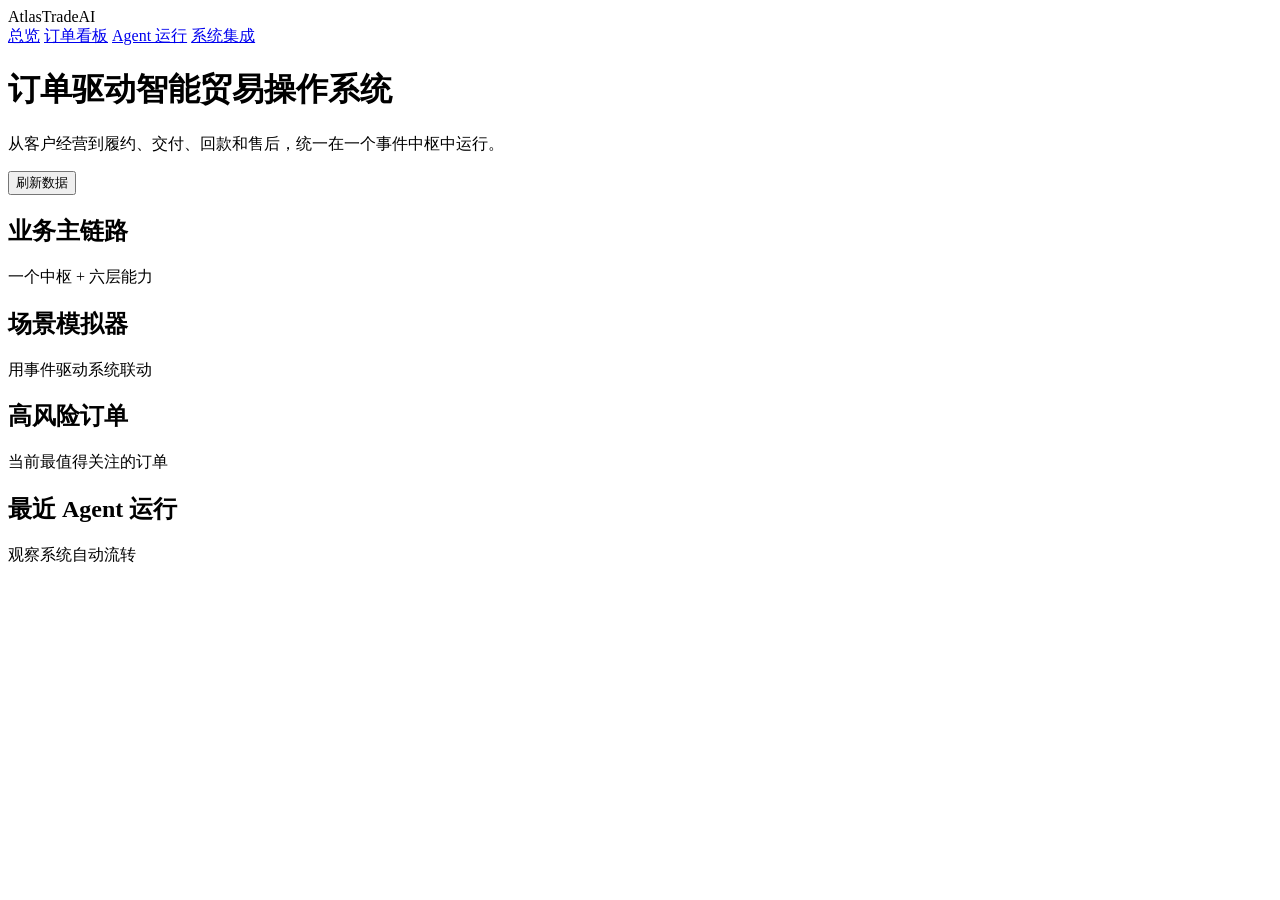
==== src/atlas_trade_ai/webapp/index.html @ feb586f9 "init demo" ====
<!doctype html>
<html lang="zh-CN">
  <head>
    <meta charset="UTF-8" />
    <meta name="viewport" content="width=device-width, initial-scale=1.0" />
    <title>AtlasTradeAI 控制台</title>
    <link rel="stylesheet" href="/ui/assets/styles.css" />
  </head>
  <body>
    <div class="shell">
      <aside class="sidebar">
        <div class="brand">AtlasTradeAI</div>
        <nav class="nav">
          <a class="nav-link active" href="/ui/index.html">总览</a>
          <a class="nav-link" href="/ui/orders.html">订单看板</a>
          <a class="nav-link" href="/ui/agents.html">Agent 运行</a>
          <a class="nav-link" href="/ui/integrations.html">系统集成</a>
        </nav>
      </aside>
      <main class="content">
        <header class="page-header">
          <div>
            <h1>订单驱动智能贸易操作系统</h1>
            <p>从客户经营到履约、交付、回款和售后，统一在一个事件中枢中运行。</p>
          </div>
          <div class="toolbar">
            <button id="refresh-dashboard" class="primary">刷新数据</button>
          </div>
        </header>

        <section id="kpis" class="kpi-grid"></section>

        <section class="grid two-col">
          <div class="panel">
            <div class="panel-title">
              <h2>业务主链路</h2>
              <span>一个中枢 + 六层能力</span>
            </div>
            <div id="process-map" class="process-map"></div>
          </div>
          <div class="panel">
            <div class="panel-title">
              <h2>场景模拟器</h2>
              <span>用事件驱动系统联动</span>
            </div>
            <div id="scenario-list" class="scenario-list"></div>
            <pre id="scenario-result" class="code-block"></pre>
          </div>
        </section>

        <section class="grid two-col">
          <div class="panel">
            <div class="panel-title">
              <h2>高风险订单</h2>
              <span>当前最值得关注的订单</span>
            </div>
            <div id="high-risk-orders" class="list"></div>
          </div>
          <div class="panel">
            <div class="panel-title">
              <h2>最近 Agent 运行</h2>
              <span>观察系统自动流转</span>
            </div>
            <div id="recent-agent-runs" class="list"></div>
          </div>
        </section>
      </main>
    </div>
    <script type="module" src="/ui/assets/dashboard.js"></script>
  </body>
</html>
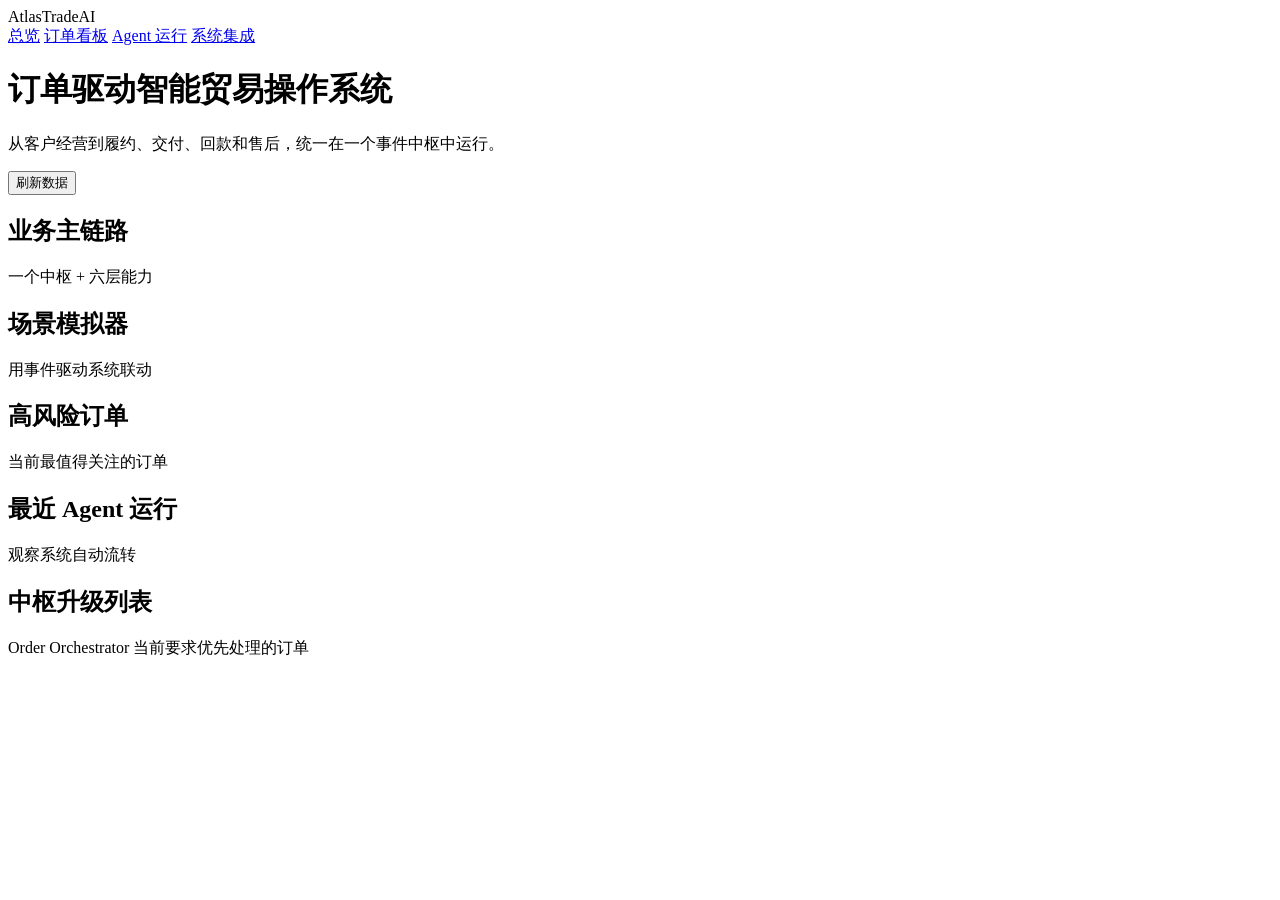
==== commit 27106ae0: "中枢升级（流转控制+风险判断和监控）" ====
--- a/src/atlas_trade_ai/webapp/index.html
+++ b/src/atlas_trade_ai/webapp/index.html
@@ -64,6 +64,14 @@
             <div id="recent-agent-runs" class="list"></div>
           </div>
         </section>
+
+        <section class="panel">
+          <div class="panel-title">
+            <h2>中枢升级列表</h2>
+            <span>Order Orchestrator 当前要求优先处理的订单</span>
+          </div>
+          <div id="escalation-orders" class="list"></div>
+        </section>
       </main>
     </div>
     <script type="module" src="/ui/assets/dashboard.js"></script>
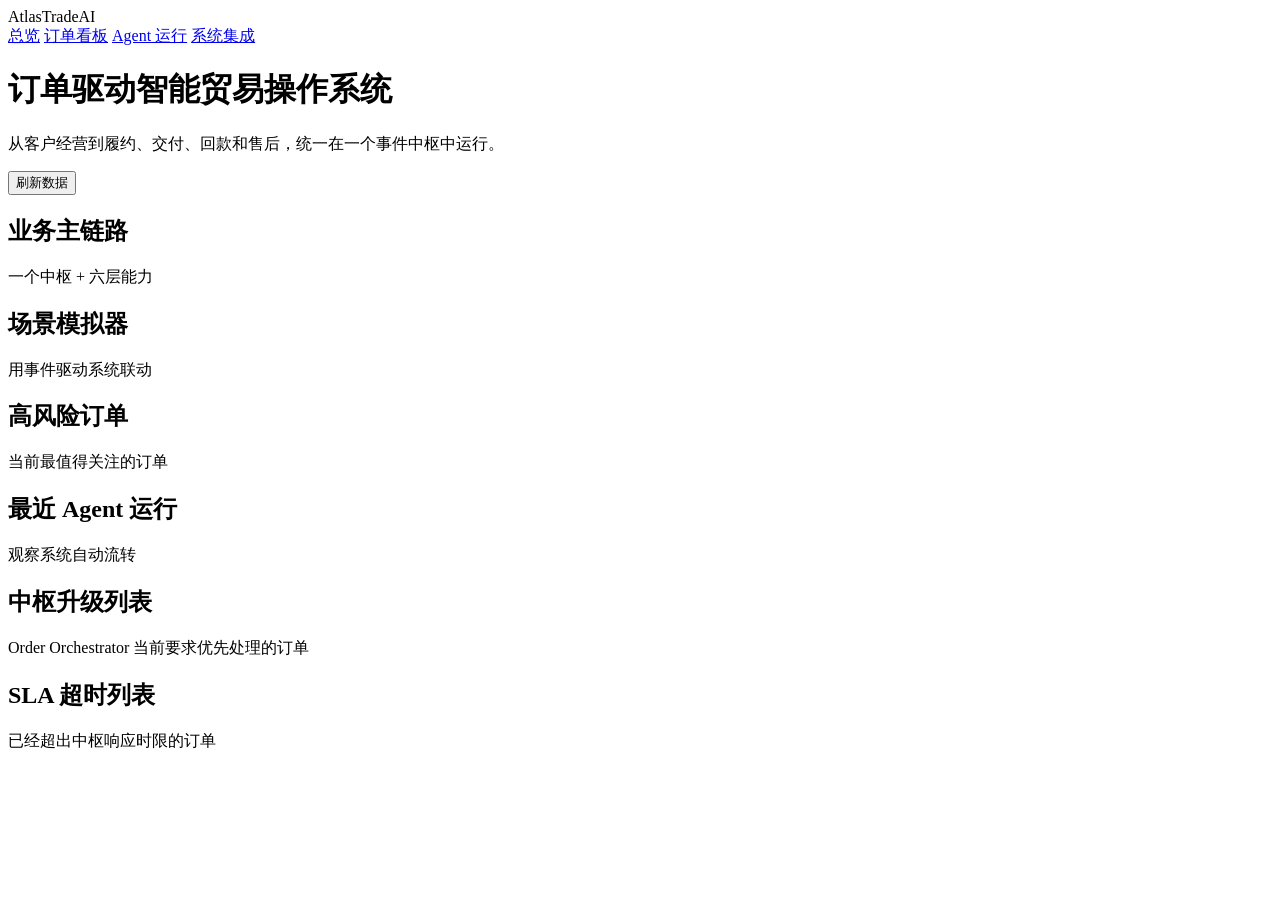
==== commit ae1b82d4: "add agents" ====
--- a/src/atlas_trade_ai/webapp/index.html
+++ b/src/atlas_trade_ai/webapp/index.html
@@ -72,6 +72,14 @@
           </div>
           <div id="escalation-orders" class="list"></div>
         </section>
+
+        <section class="panel">
+          <div class="panel-title">
+            <h2>SLA 超时列表</h2>
+            <span>已经超出中枢响应时限的订单</span>
+          </div>
+          <div id="sla-overdue-orders" class="list"></div>
+        </section>
       </main>
     </div>
     <script type="module" src="/ui/assets/dashboard.js"></script>
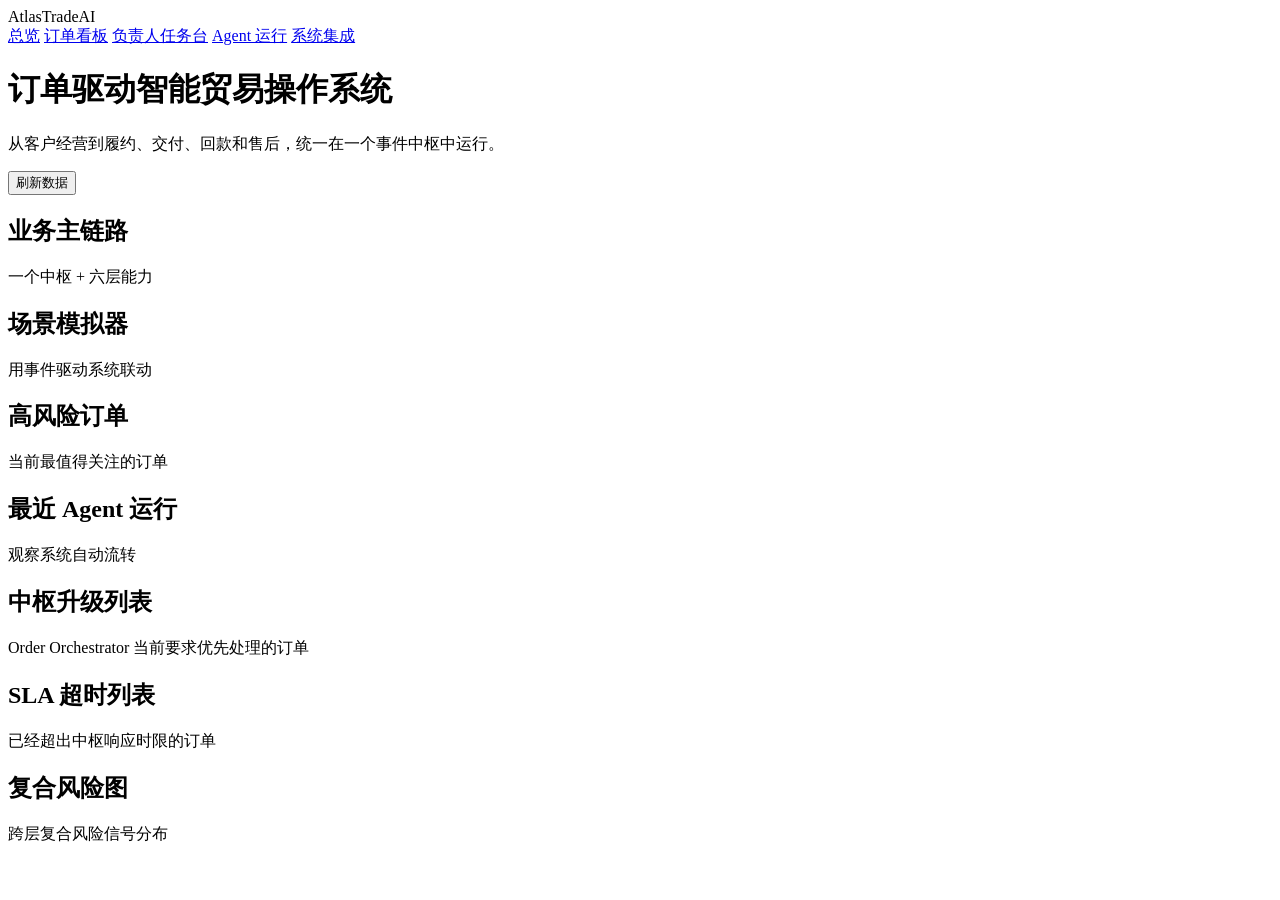
==== commit 9e1ec19a: "add monitor service" ====
--- a/src/atlas_trade_ai/webapp/index.html
+++ b/src/atlas_trade_ai/webapp/index.html
@@ -13,6 +13,7 @@
         <nav class="nav">
           <a class="nav-link active" href="/ui/index.html">总览</a>
           <a class="nav-link" href="/ui/orders.html">订单看板</a>
+          <a class="nav-link" href="/ui/tasks.html">负责人任务台</a>
           <a class="nav-link" href="/ui/agents.html">Agent 运行</a>
           <a class="nav-link" href="/ui/integrations.html">系统集成</a>
         </nav>
@@ -80,6 +81,14 @@
           </div>
           <div id="sla-overdue-orders" class="list"></div>
         </section>
+
+        <section class="panel">
+          <div class="panel-title">
+            <h2>复合风险图</h2>
+            <span>跨层复合风险信号分布</span>
+          </div>
+          <div id="composite-risk-chart" class="list"></div>
+        </section>
       </main>
     </div>
     <script type="module" src="/ui/assets/dashboard.js"></script>
